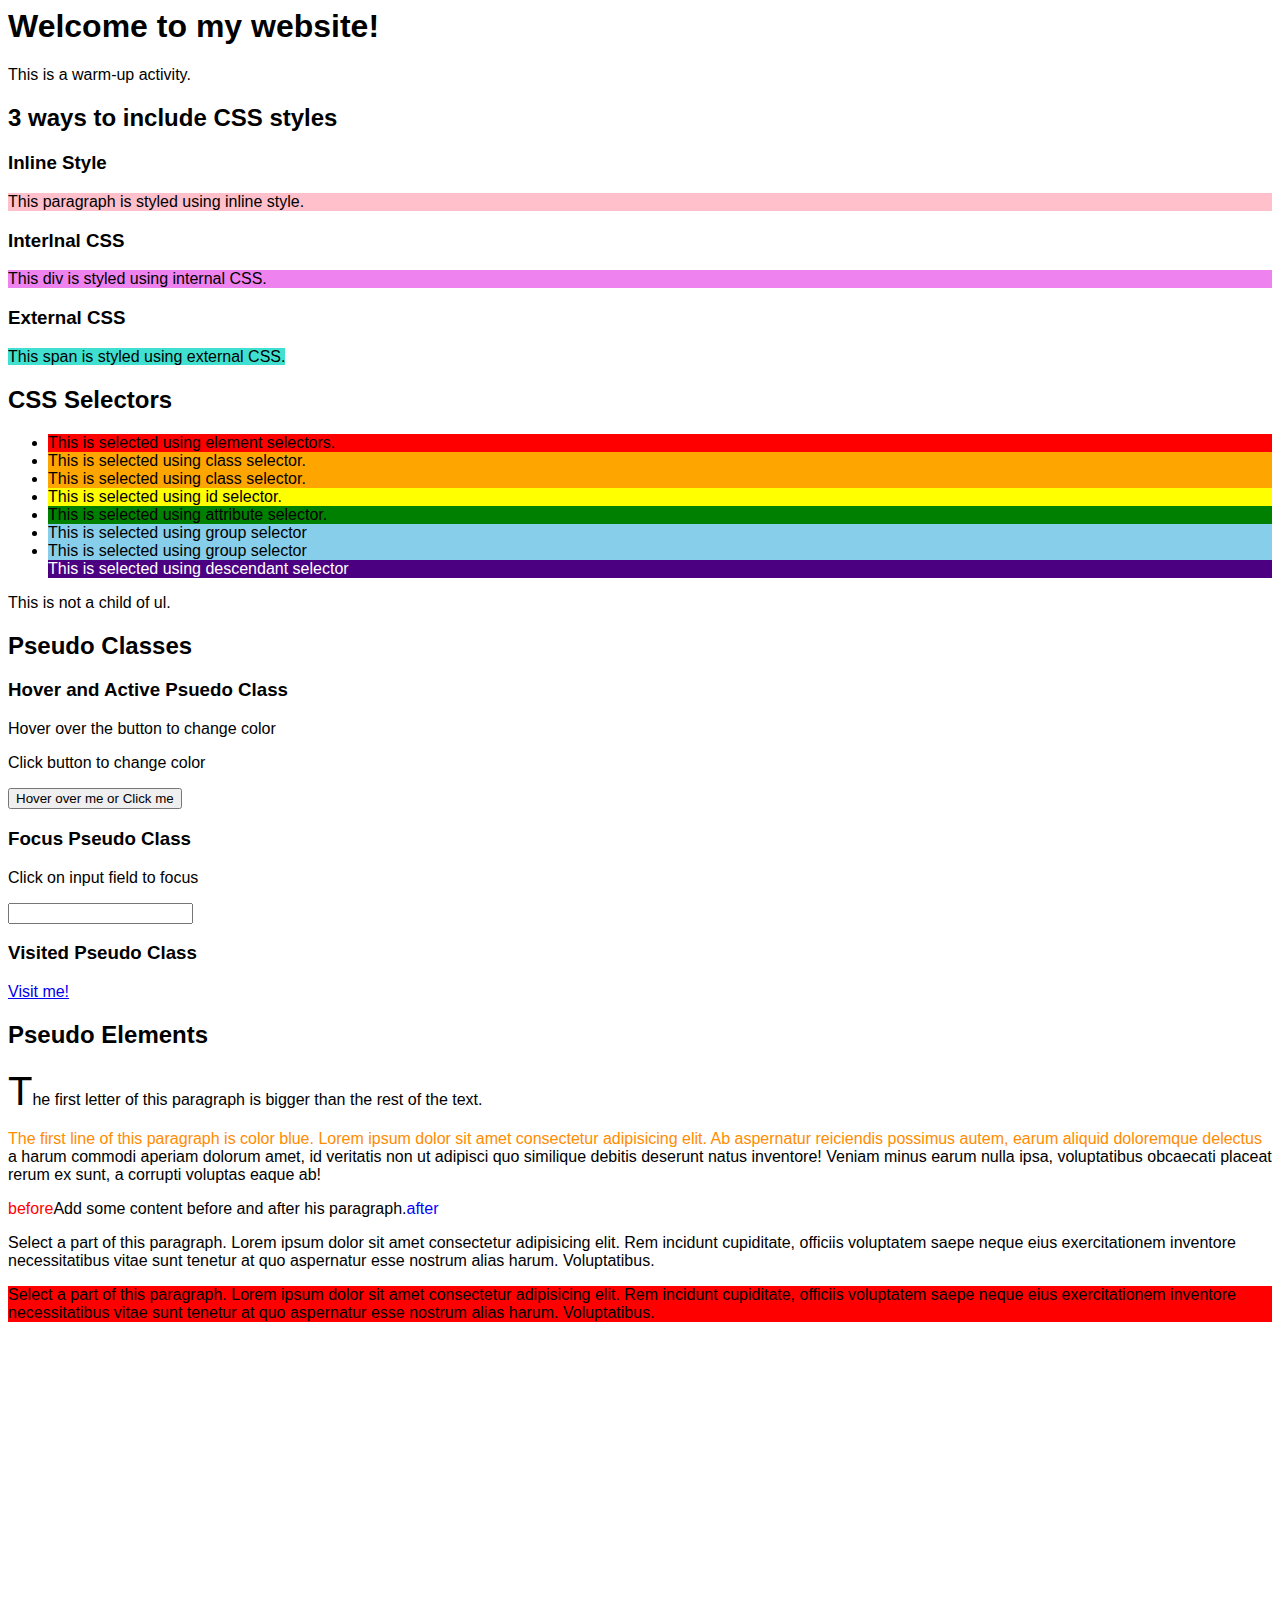
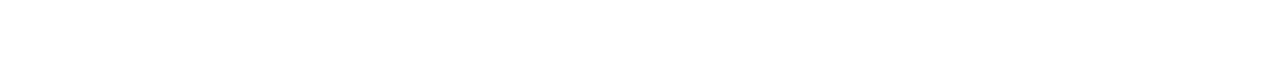
==== index.html @ da07572d "Add files via upload" ====
<html lang="en">
<head>
    <meta charset="UTF-8">
    <meta name="viewport" content="width=device-width, initial-scale=1.0">
    <title>CSS Basics</title>
    <link rel="stylesheet" href="style.css">
    <style>
        div {
            background-color: violet;
        }

    </style>
</head>
<body>
    <h1>Welcome to my website!</h1>
    <p>This is a warm-up activity.</p>

    <h2>3 ways to include CSS styles</h2>
    <h3>Inline Style</h3>
    <p style="background-color: pink">This paragraph is styled using inline style.</p>

    <h3>Interlnal CSS</h3>
    <div>This div is styled using internal CSS.</div>

    <h3>External CSS</h3>
    <span>This span is styled using external CSS.</span>

    <h2>CSS Selectors</h2>
    <ul>
        <li>This is selected using element selectors.</li>
        <li class="listClass">This is selected using class selector.</li>
        <li class="listClass">This is selected using class selector.</li>
        <li id="listId">This is selected using id selector.</li>
        <li value="list">This is selected using attribute selector.</li>
        <li class="listClass1">This is selected using group selector</li>
        <li class="listClass2">This is selected using group selector</li>
        <li class="descendant">This is selected using descendant selector</li>
    </ul>

    <p class="descendant"> This is not a child of ul.</p>

    <h2>Pseudo Classes</h2>
    <h3>Hover and Active Psuedo Class</h3>
    <p>Hover over the button to change color</p>
    <p>Click button to change color</p>
    <button class="hoverBtn activeBtn">Hover over me or Click me</button>

    <h3>Focus Pseudo Class</h3>
    <p>Click on input field to focus</p>
    <input type="text" class="focusInput">

    <h3>Visited Pseudo Class</h3>
    <a href="https://theuselessweb.com/" class="visitedLink">Visit me!</a>

    <h2>Pseudo Elements</h2>
    <p class="bigLetter"> The first letter of this paragraph is bigger than the rest of the text.</p>
    <p class="line1">The first line of this paragraph is color blue. Lorem ipsum dolor sit amet consectetur adipisicing elit. Ab aspernatur reiciendis possimus autem, earum aliquid doloremque delectus a harum commodi aperiam dolorum amet, id veritatis non ut adipisci quo similique debitis deserunt natus inventore! Veniam minus earum nulla ipsa, voluptatibus obcaecati placeat rerum ex sunt, a corrupti voluptas eaque ab!</p>

    <p class="beforeAndAfter">Add some content before and after his paragraph.</p>

    <p class="selectParts">Select a part of this paragraph. Lorem ipsum dolor sit amet consectetur adipisicing elit. Rem incidunt cupiditate, officiis voluptatem saepe neque eius exercitationem inventore necessitatibus vitae sunt tenetur at quo aspernatur esse nostrum alias harum. Voluptatibus.</p>

    <p class="cascade">Select a part of this paragraph. Lorem ipsum dolor sit amet consectetur adipisicing elit. Rem incidunt cupiditate, officiis voluptatem saepe neque eius exercitationem inventore necessitatibus vitae sunt tenetur at quo aspernatur esse nostrum alias harum. Voluptatibus.</p>



    <br><br><br><br><br><br>
    <br><br><br><br><br><br>
    <br><br><br><br><br><br>

</body>
</html>
---- style.css ----
* {
    font-family: Verdana, Geneva, Tahoma, sans-serif;
}

span {
    background-color: turquoise;
}

li {
    background-color: red;
}

.listClass {
    background-color: orange;
}

#listId {
    background-color: yellow;
}

li[value="list"] {
    background-color: green;
}

.listClass1, .listClass2 {
    background-color: skyblue;
}

ul .descendant {
background-color: indigo;
color: white;
}

/*Pseudo Classes */
.hoverBtn:hover {
    background-color: black;
    color: white;
    cursor: pointer;
}

.activeBtn:active {
    background-color: darkgray;
    color: black;
}

.focusInput:focus {
    background-color: chartreuse;
    border-width: 5px;
}

.visitedLink:visited {
    color: deeppink;
}

/* Pseudo-Elements*/
.bigLetter::first-letter {
    font-size: 40px;
}

.line1::first-line {
    color:darkorange;
}

.beforeAndAfter::before {
    content: "before";
    color: red;
}

.beforeAndAfter::after {
    content: "after";
    color: blue;
}

.selectParts::selection {
    background-color: darkmagenta;
    color: white;
}

/* Earlier Rule  */
.cascade {
    background-color: red !important;
}

/* Later Rule  */
.cascade {
    background-color: blue;
}
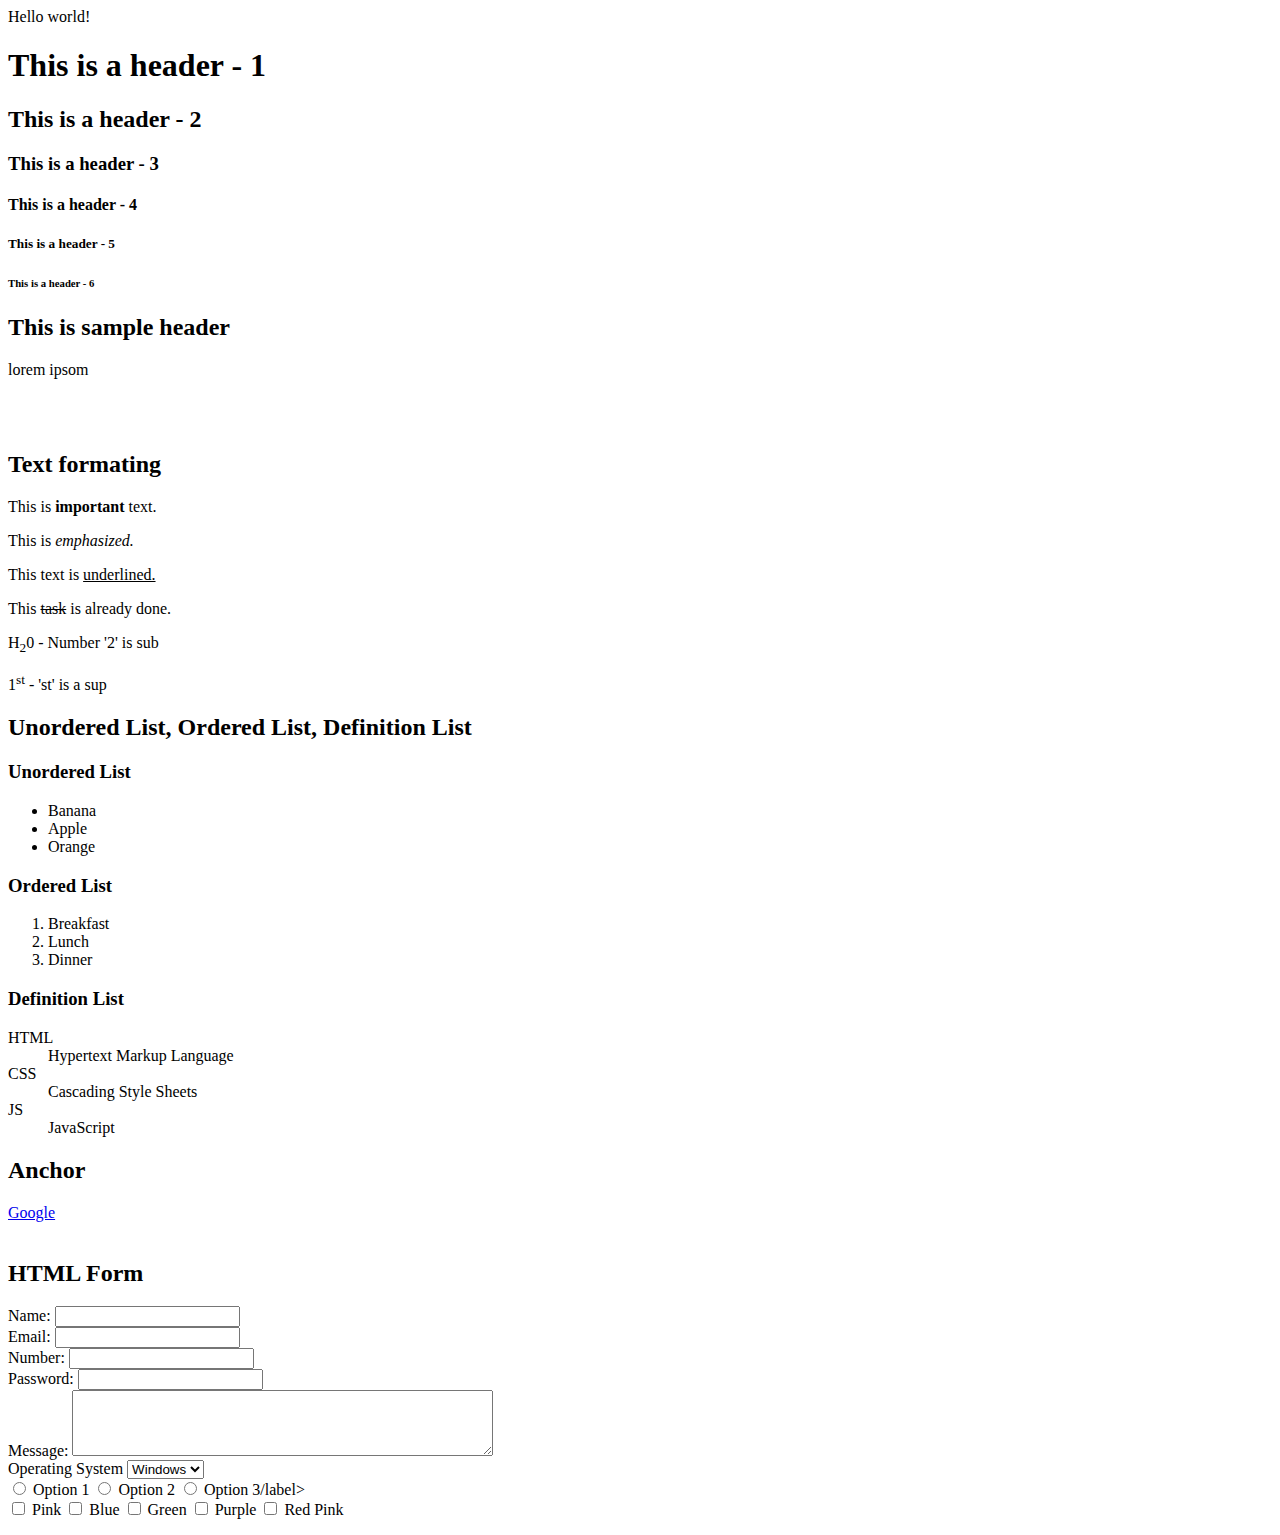
==== commit 6bd30969: "Add files via upload" ====
--- a/index.html
+++ b/index.html
@@ -1,72 +1,114 @@
 <html lang="en">
-<head>
-    <meta charset="UTF-8">
-    <meta name="viewport" content="width=device-width, initial-scale=1.0">
-    <title>CSS Basics</title>
-    <link rel="stylesheet" href="style.css">
-    <style>
-        div {
-            background-color: violet;
-        }
+    <head>
+        <meta charset="UTF-8">
+        <meta name="viewport" content="width=device-width, initial-scale=1.0">
+        <title>This is my 2nd website</title>
+    </head>
+    <body>
+        Hello world!
+        <h1>This is a header - 1</h1>
+        <h2>This is a header - 2</h2>
+        <h3>This is a header - 3</h3>
+        <h4>This is a header - 4</h4>
+        <h5>This is a header - 5</h5>
+        <h6>This is a header - 6</h6>
 
-    </style>
-</head>
-<body>
-    <h1>Welcome to my website!</h1>
-    <p>This is a warm-up activity.</p>
+        <h2>This is sample header</h2>
+        <p>lorem ipsom </p>
+        <br>
+        <br>
 
-    <h2>3 ways to include CSS styles</h2>
-    <h3>Inline Style</h3>
-    <p style="background-color: pink">This paragraph is styled using inline style.</p>
+        <h2>Text formating</h2>
+        <p>This is <strong>important</strong> text.</p>
+        <p>This is <em>emphasized.</em></p>
+        <p>This text is <u>underlined.</u></p>
+        <p>This <s>task</s> is already done.</p>
+        <p>H<sub>2</sub>0 - Number '2' is sub</p>
+        <p>1<sup>st</sup>  -  'st' is a sup</p>
 
-    <h3>Interlnal CSS</h3>
-    <div>This div is styled using internal CSS.</div>
+        <h2>Unordered List, Ordered List, Definition List</h2>
+        <h3>Unordered List</h3>
+        <ul>
+            <li>Banana</li>
+            <li>Apple</li>
+            <li>Orange</li>
+        </ul>
 
-    <h3>External CSS</h3>
-    <span>This span is styled using external CSS.</span>
+        <h3>Ordered List</h3>
+        <ol>
+            <li>Breakfast</li>
+            <li>Lunch</li>
+            <li>Dinner</li>
+        </ol>
 
-    <h2>CSS Selectors</h2>
-    <ul>
-        <li>This is selected using element selectors.</li>
-        <li class="listClass">This is selected using class selector.</li>
-        <li class="listClass">This is selected using class selector.</li>
-        <li id="listId">This is selected using id selector.</li>
-        <li value="list">This is selected using attribute selector.</li>
-        <li class="listClass1">This is selected using group selector</li>
-        <li class="listClass2">This is selected using group selector</li>
-        <li class="descendant">This is selected using descendant selector</li>
-    </ul>
+        <h3>Definition List</h3>
+        <dl>
+            <dt>HTML</dt>
+            <dd>Hypertext Markup Language</dd>
+            <dt>CSS</dt>
+            <dd>Cascading Style Sheets</dd>
+            <dt>JS</dt>
+            <dd>JavaScript</dd>
+        </dl>
 
-    <p class="descendant"> This is not a child of ul.</p>
+        <h2>Anchor</h2>
+        <a href="www.google.com">Google</a>
 
-    <h2>Pseudo Classes</h2>
-    <h3>Hover and Active Psuedo Class</h3>
-    <p>Hover over the button to change color</p>
-    <p>Click button to change color</p>
-    <button class="hoverBtn activeBtn">Hover over me or Click me</button>
+        <br>
+        <br>
 
-    <h3>Focus Pseudo Class</h3>
-    <p>Click on input field to focus</p>
-    <input type="text" class="focusInput">
+        <h2>HTML Form</h2>
+        <form>
+            <label for="name">Name:</Label>
+            <input type="text" name="name" required> 
+            <br>
 
-    <h3>Visited Pseudo Class</h3>
-    <a href="https://theuselessweb.com/" class="visitedLink">Visit me!</a>
+            <label for="email">Email:</label>
+            <input type="email" name="email" required>
+            <br>
 
-    <h2>Pseudo Elements</h2>
-    <p class="bigLetter"> The first letter of this paragraph is bigger than the rest of the text.</p>
-    <p class="line1">The first line of this paragraph is color blue. Lorem ipsum dolor sit amet consectetur adipisicing elit. Ab aspernatur reiciendis possimus autem, earum aliquid doloremque delectus a harum commodi aperiam dolorum amet, id veritatis non ut adipisci quo similique debitis deserunt natus inventore! Veniam minus earum nulla ipsa, voluptatibus obcaecati placeat rerum ex sunt, a corrupti voluptas eaque ab!</p>
+            <label for="phone">Number:</label>
+            <input type="number" name="phone">
+            <br>
 
-    <p class="beforeAndAfter">Add some content before and after his paragraph.</p>
+            <label for="password">Password:</label>
+            <input type="password" namne="password">
+            <br>
 
-    <p class="selectParts">Select a part of this paragraph. Lorem ipsum dolor sit amet consectetur adipisicing elit. Rem incidunt cupiditate, officiis voluptatem saepe neque eius exercitationem inventore necessitatibus vitae sunt tenetur at quo aspernatur esse nostrum alias harum. Voluptatibus.</p>
+            <label for="message">Message:</label>
+            <textarea name="message" rows="4" cols="50"></textarea>
+            <br>
 
-    <p class="cascade">Select a part of this paragraph. Lorem ipsum dolor sit amet consectetur adipisicing elit. Rem incidunt cupiditate, officiis voluptatem saepe neque eius exercitationem inventore necessitatibus vitae sunt tenetur at quo aspernatur esse nostrum alias harum. Voluptatibus.</p>
+            <label for="OS">Operating System</label>
+            <select name="OS">
+                <option value="windows">Windows</option>
+                <option value="mac">Mac</option>
+                <option value="linux">Linux</option>
+            </select>
+            <br>
 
+            <input type="radio" name="options" value="option1">
+            <label for="option1">Option 1</label>
+            <input type="radio" name="options" value="option2">
+            <label for="option2">Option 2</label>
 
+            <input type="radio" name="differentOption" value="option3">
+            <label for="option3">Option 3/label>
 
-    <br><br><br><br><br><br>
-    <br><br><br><br><br><br>
-    <br><br><br><br><br><br>
+            <br>
+            
+            <input type="checkbox" name="pink" value="pink">
+            <label for="pink">Pink</label>
+            <input type="checkbox" name="blue" value="blue">
+            <label for="blue">Blue</label>
+            <input type="checkbox" name="green" value="green">
+            <label for="green">Green</label>
+            <input type="checkbox" name="purple" value="purple">
+            <label for="purple">Purple</label>
+            <input type="checkbox" name="red pink" value="red pink">
+            <label for="red pink">Red Pink</label>
 
-</body>
+        </form>
+
+    </body>
 </html>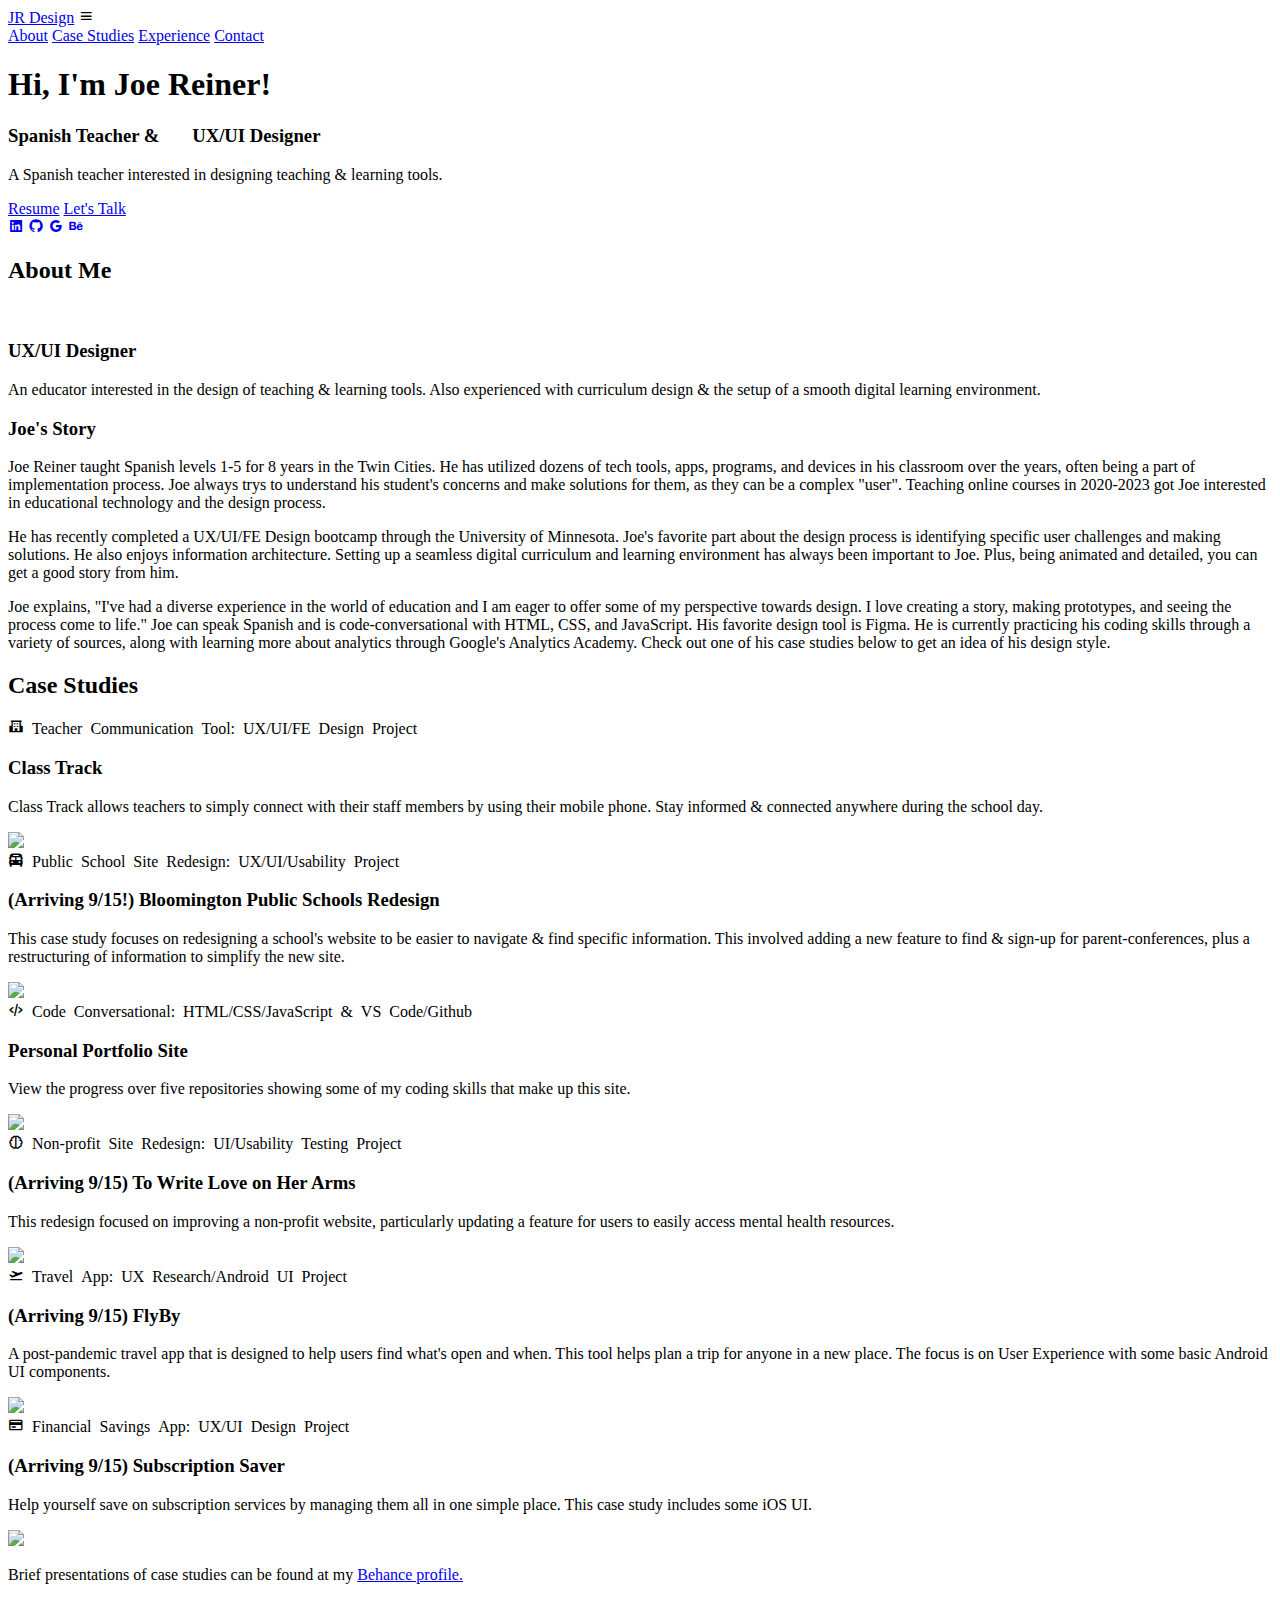
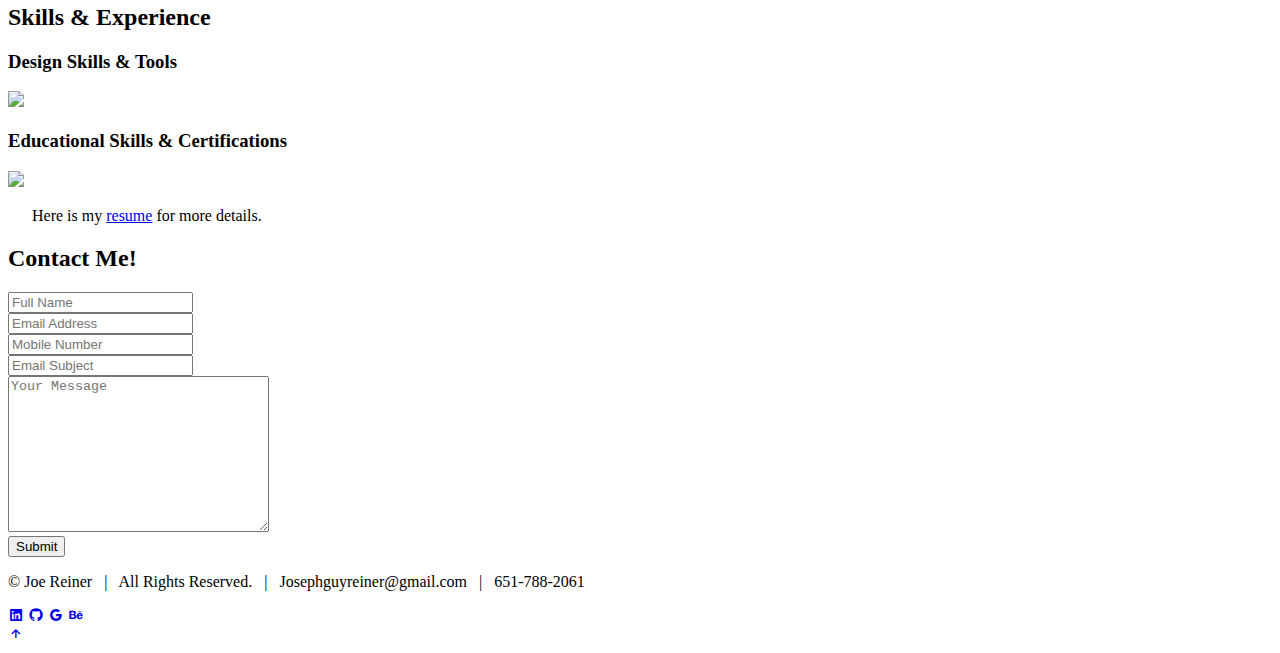
==== commit 1fc7f8bc: "Add files via upload" ====
--- a/index.html
+++ b/index.html
@@ -1,114 +1,501 @@
+<!DOCTYPE html>
 <html lang="en">
-    <head>
-        <meta charset="UTF-8">
-        <meta name="viewport" content="width=device-width, initial-scale=1.0">
-        <title>This is my 2nd website</title>
-    </head>
-    <body>
-        Hello world!
-        <h1>This is a header - 1</h1>
-        <h2>This is a header - 2</h2>
-        <h3>This is a header - 3</h3>
-        <h4>This is a header - 4</h4>
-        <h5>This is a header - 5</h5>
-        <h6>This is a header - 6</h6>
-
-        <h2>This is sample header</h2>
-        <p>lorem ipsom </p>
-        <br>
-        <br>
-
-        <h2>Text formating</h2>
-        <p>This is <strong>important</strong> text.</p>
-        <p>This is <em>emphasized.</em></p>
-        <p>This text is <u>underlined.</u></p>
-        <p>This <s>task</s> is already done.</p>
-        <p>H<sub>2</sub>0 - Number '2' is sub</p>
-        <p>1<sup>st</sup>  -  'st' is a sup</p>
-
-        <h2>Unordered List, Ordered List, Definition List</h2>
-        <h3>Unordered List</h3>
-        <ul>
-            <li>Banana</li>
-            <li>Apple</li>
-            <li>Orange</li>
-        </ul>
-
-        <h3>Ordered List</h3>
-        <ol>
-            <li>Breakfast</li>
-            <li>Lunch</li>
-            <li>Dinner</li>
-        </ol>
-
-        <h3>Definition List</h3>
-        <dl>
-            <dt>HTML</dt>
-            <dd>Hypertext Markup Language</dd>
-            <dt>CSS</dt>
-            <dd>Cascading Style Sheets</dd>
-            <dt>JS</dt>
-            <dd>JavaScript</dd>
-        </dl>
-
-        <h2>Anchor</h2>
-        <a href="www.google.com">Google</a>
-
-        <br>
-        <br>
-
-        <h2>HTML Form</h2>
-        <form>
-            <label for="name">Name:</Label>
-            <input type="text" name="name" required> 
-            <br>
-
-            <label for="email">Email:</label>
-            <input type="email" name="email" required>
-            <br>
-
-            <label for="phone">Number:</label>
-            <input type="number" name="phone">
-            <br>
-
-            <label for="password">Password:</label>
-            <input type="password" namne="password">
-            <br>
-
-            <label for="message">Message:</label>
-            <textarea name="message" rows="4" cols="50"></textarea>
-            <br>
-
-            <label for="OS">Operating System</label>
-            <select name="OS">
-                <option value="windows">Windows</option>
-                <option value="mac">Mac</option>
-                <option value="linux">Linux</option>
-            </select>
-            <br>
-
-            <input type="radio" name="options" value="option1">
-            <label for="option1">Option 1</label>
-            <input type="radio" name="options" value="option2">
-            <label for="option2">Option 2</label>
-
-            <input type="radio" name="differentOption" value="option3">
-            <label for="option3">Option 3/label>
-
-            <br>
-            
-            <input type="checkbox" name="pink" value="pink">
-            <label for="pink">Pink</label>
-            <input type="checkbox" name="blue" value="blue">
-            <label for="blue">Blue</label>
-            <input type="checkbox" name="green" value="green">
-            <label for="green">Green</label>
-            <input type="checkbox" name="purple" value="purple">
-            <label for="purple">Purple</label>
-            <input type="checkbox" name="red pink" value="red pink">
-            <label for="red pink">Red Pink</label>
-
+
+<head>
+    <meta charset="UTF-8">
+    <meta http-equiv="X-UA-Compatible" content="IE=edge">
+    <meta name="viewport" content="width=device-wdith, intial-scale=1.0">
+    <title>JR Design</title>
+
+    <link rel="stylesheet" href="/css/style.css">
+
+    <!-- box icons -->
+    <link href='https://unpkg.com/boxicons@2.1.4/css/boxicons.min.css' rel='stylesheet'>
+</head>
+
+<!-- Google tag (gtag.js) -->
+<script async src="https://www.googletagmanager.com/gtag/js?id=G-YFX2G9GYQN"></script>
+<script>
+  window.dataLayer = window.dataLayer || [];
+  function gtag(){dataLayer.push(arguments);}
+  gtag('js', new Date());
+
+  gtag('config', 'G-YFX2G9GYQN');
+</script>
+
+<body>
+
+    <!--header design-->
+    <header class="header">
+        <a href="#" class="logo">JR Design<!--<span class="animate" style="--i:1;"></span>--></a>
+
+        <div class="bx bx-menu" id="menu-icon"><!--<span class="animate" style="--i:2;"></span>--></div>
+
+        <nav class="navbar">
+            <a href="#home" class="active"></a>
+            <a href="#about">About</a>
+            <a href="#education">Case Studies</a>
+            <a href="#skills">Experience</a>
+            <a href="#contact">Contact</a>
+            <!--<a href="#Stories">Stories</a>-->
+
+            <span class="active-nav"></span>
+            <!--<span class="animate" style="--i:2;"></span>-->
+        </nav>
+    </header>
+
+    <!-- home section design -->
+    <section class="home show-animate" id="home">
+        <div class="home-content">
+            <h1>Hi, I'm <span>Joe Reiner!</span><!--<span class="animate" style="--i:2;"></span>--></h1>
+            <div class="text-animate">
+                <h3>Spanish Teacher   
+                    & &nbsp &nbsp &nbsp UX/UI Designer</h3>
+                <!--<span class="animate" style="--i:3;"></span>-->
+            </div>
+            <p>A Spanish teacher interested in designing teaching & learning tools.
+                <!--<span class="animate" style="--i:4;"></span>-->
+            </p>
+
+            <div class="btn-box">
+                <a href="https://drive.google.com/file/d/1cD7FsLhhvRjBgVnOZJfwOE99eq_9e-BO/view?usp=sharing" target="_blank" class="btn">Resume</a>
+                <a href= "mailto: josephguyreiner@gmail.com" class="btn">Let's Talk</a>
+                <!--<span class="animate" style="--i:5;"></span>-->
+            </div>
+        </div>
+
+
+        <div class="home-sci">
+            <a href="https://www.linkedin.com/in/joe-reiner-519b44250/" target="_blank"><i class='bx bxl-linkedin-square'></i></a>
+            <a href="https://github.com/JoeReiner?tab=repositories" target="_blank"><i class='bx bxl-github'></i></a>
+            <a href="https://drive.google.com/drive/folders/16LRSgcOi1d54Jt805k8ghGTVLjqofn4J?usp=sharing" target="_blank"><i class='bx bxl-google'></i></a>
+            <a href="https://www.behance.net/josephreiner" target="_blank"><i class='bx bxl-behance'></i></a>
+            <!--<span class="animate" style="--i:6;"></span>-->
+        </div>
+
+        <!--<div class="home-imgHover"></div>-->
+        <!--<span class="animate home-img" style="--i:7;"></span>-->
+    </section>    
+
+    <!--about section design-->
+    <section class="about" id="about">
+        <h2 class="heading">About <span>Me</span><!--<span class="animate scroll" style="--i:1;"></span>--></h2>
+        <div class="about-img">
+            <img src="Images/JoeReiner.png" alt="">
+            <span class="circle-spin"></span>
+            <!--<span class="animate scroll" style="--i:2;"></span>-->
+        </div>
+
+        <div class="about-content">
+            <h3>UX/UI Designer<!--<span class="animate scroll" style="--i:3;"></span>--></h3>
+            <p>An educator interested in the design of teaching & learning tools. Also experienced with curriculum design & the setup of a smooth digital learning environment.
+
+                <h3>Joe's Story</h3>
+                <p>Joe Reiner taught Spanish levels 1-5 for 8 years in the Twin Cities. He has utilized dozens of tech tools, apps, programs, and devices in his classroom over the years, often being a part of implementation process. Joe always trys to understand his student's concerns and make solutions for them, as they can be a complex "user". Teaching online courses in 2020-2023 got Joe interested in educational technology and the design process.</p>
+
+                <p>He has recently completed a UX/UI/FE Design bootcamp through the University of Minnesota. Joe's favorite part about the design process is identifying specific user challenges and making solutions. He also enjoys information architecture. Setting up a seamless digital curriculum and learning environment has always been important to Joe. Plus, being animated and detailed, you can get a good story from him.</p>
+
+                <p>Joe explains, "I've had a diverse experience in the world of education and I am eager to offer some of my perspective towards design. I love creating a story, making prototypes, and seeing the process come to life." Joe can speak Spanish and is code-conversational with HTML, CSS, and JavaScript. His favorite design tool is Figma. He is currently practicing his coding skills through a variety of sources, along with learning more about analytics through Google's Analytics Academy. Check out one of his case studies below to get an idea of his design style.</p>
+                <!--<span class="animate scroll" style="--i:4;"></span>-->
+            </p>
+        
+            <!--<div class="btn-box btns">
+                <a href="#" class="btn">Read More</a>-->
+                <!--<span class="animate scroll" style="--i:5;"></span>-->
+            </div>
+        </div>
+    </section>
+
+    <!--education section -->
+    <section class="education" id="education">
+        <h2 class="heading">Case <span>Studies</span><!--<span class="animate scroll" style="--i:1;"></span>--></h2>
+        <div class="education-row">
+            <div class="education-column">
+                <!--<h3 class="title">Case Studies<span class="animate scroll" style="--i:2;">--></span></h3>
+
+                <div class="education-box">
+                    <div class="education-content">
+                        <div class="content">
+                            <div class="year"><i class='bx bxs-school'> Teacher Communication Tool: UX/UI/FE Design Project</i></div>
+                            <h3>Class Track</h3>
+                            <p>Class Track allows teachers to simply connect with their staff members by using their mobile phone. Stay informed & connected anywhere during the school day.</p>
+                            <img src="Images/CLASSTRACK.png">
+                            <style>
+                                img {
+                                    width: 90%;
+                                }
+
+                                @media all and (max-width: 480px) {
+                                    img {
+                                        width: 100%;
+                                    }
+                                }
+                            </style> 
+                            <a href="CT.html"  target="_blank">
+                                <span class="link"></span>
+                            </a>
+                        </div>
+                    </div>    
+
+                    <div class="education-content">
+                        <div class="content">
+                            <div class="year"><i class='bx bxs-bus-school'> Public School Site Redesign: UX/UI/Usability Project</i></div>
+                            <h3>(Arriving 9/15!) Bloomington Public Schools Redesign</h3>
+                            <p>This case study focuses on redesigning a school's website to be easier to navigate & find specific information. This involved adding a new feature to find & sign-up for parent-conferences, plus a restructuring of information to simplify the new site.</p>
+                            <img src="Images/school.png">
+                            <style>
+                                img {
+                                    width: 90%;
+                                }
+
+                                @media all and (max-width: 480px) {
+                                    img {
+                                        width: 100%;
+                                    }
+                                }
+                            </style> 
+                             <a href="BPS.html"  target="_blank">
+                                <span class="link"></span>
+                            </a>
+                        </div>
+                    </div>    
+
+                    <div class="education-content">
+                        <div class="content">
+                            <div class="year"><i class='bx bx-code-alt'> Code Conversational: HTML/CSS/JavaScript & VS Code/Github</i></div>
+                            <h3>Personal Portfolio Site</h3>
+                            <p>View the progress over five repositories showing some of my coding skills that make up this site.</p>
+                            <img src="Images/3.png">
+                            <style>
+                                img {
+                                    width: 90%;
+                                }
+
+                                @media all and (max-width: 480px) {
+                                    img {
+                                        width: 100%;
+                                    }
+                                }
+                            </style> 
+                             <a href="Portfolio.html"  target="_blank">
+                                <span class="link"></span>
+                            </a>
+                        </div>
+                    </div>    
+
+                    <!--<span class="animate scroll" style="--i:3;"></span>-->
+                </div>
+            </div>
+
+            <div class="education-column">
+                <!--<h3 class="title">Experience<span class="animate scroll" style="--i:5;"></span>--></h3>
+
+                <div class="education-box">
+                    <div class="education-content">
+                        <div class="content">
+                            <div class="year"><i class='bx bx-brain'> Non-profit Site Redesign: UI/Usability Testing Project</i></div>
+                            <h3>(Arriving 9/15) To Write Love on Her Arms</h3>
+                            <p>This redesign focused on improving a non-profit website, particularly updating a feature for users to easily access mental health resources.</p>
+                            <img src="Images/twlo.png">
+                            <style>
+                                img {
+                                    width: 90%;
+                                }
+
+                                @media all and (max-width: 480px) {
+                                    img {
+                                        width: 100%;
+                                    }
+                                }
+                            </style> 
+                             <a href="TWLOHA.html"  target="_blank">
+                                <span class="link"></span>
+                            </a>
+                        </div>
+                    </div>    
+
+                    <div class="education-content">
+                        <div class="content">
+                            <div class="year"><i class='bx bxs-plane-take-off'> Travel App: UX Research/Android UI Project</i></div>
+                            <h3>(Arriving 9/15) FlyBy</h3>
+                            <p>A post-pandemic travel app that is designed to help users find what's open and when. This tool helps plan a trip for anyone in a new place. The focus is on User Experience with some basic Android UI components.</p>
+                            <img src="Images/FLYBY.png">
+                            <style>
+                                img {
+                                    width: 90%;
+                                }
+
+                                @media all and (max-width: 480px) {
+                                    img {
+                                        width: 100%;
+                                    }
+                                }
+                            </style>
+                             <a href="FlyBy.html"  target="_blank">
+                                <span class="link"></span>
+                            </a> 
+                        </div>
+                    </div>    
+
+                    <div class="education-content">
+                        <div class="content">
+                            <div class="year"><i class='bx bx-credit-card'> Financial Savings App: UX/UI Design Project</i></div>
+                            <h3>(Arriving 9/15) Subscription Saver</h3>
+                            <p>Help yourself save on subscription services by managing them all in one simple place. This case study includes some iOS UI.</p>
+                            <img src="Images/SS1.png">
+                            <style>
+                                img {
+                                    width: 90%;
+                                }
+
+                                @media all and (max-width: 480px) {
+                                    img {
+                                        width: 100%;
+                                    }
+                                }
+                            </style> 
+                             <a href="SubscriptionSaver.html"  target="_blank">
+                                <span class="link"></span>
+                            </a>
+                        </div>
+                    </div>    
+
+                    <!--<span class="animate scroll" style="--i:6;"></span>-->
+                </div>
+            </div>
+        </div>
+        <div class="behance">
+            <p>Brief presentations of case studies can be found at my <a href="https://www.behance.net/josephreiner" target="_blank">Behance profile.</a></p>
+        </div>
+    </section>
+
+    <!--skills section design-->
+    <section class="skills" id="skills">
+        <h2 class="heading">Skills<span> & Experience</span><!--<span class="animate scroll" style="--i:1;"></span>--></h2>
+
+        <div class="skills-row">
+            <div class="skills-column">
+                <h3 class="title"> Design Skills & Tools<!--<span class="animate scroll" style="--i:2;"></span>--></h3>
+                <img src="Images/designskills.png">
+                <style>
+                    img {
+                        width: 90%;
+                    }
+
+                    @media all and (max-width: 480px) {
+                        img {
+                            width: 100%;
+                        }
+                    }
+                </style> 
+                <!--<div class="skills-box">
+                    <div class="skills-content">
+                        <div class="progress">
+                            <h3>HTML <span>90%</span></h3>
+                            <div class="bar"><span></span></div>
+                        </div>
+
+                        <div class="progress">
+                            <h3>CSS <span>80%</span></h3>
+                            <div class="bar"><span></span></div>
+                        </div>
+
+                        <div class="progress">
+                            <h3>JavaScript <span>65%</span></h3>
+                            <div class="bar"><span></span></div>
+                        </div>
+
+                        <div class="progress">
+                            <h3>Prototytping <span>70%</span></h3>
+                            <div class="bar"><span></span></div>
+                        </div>
+                    </div>-->
+
+                    <!--<span class="animate scroll" style="--i:3;"></span>
+                </div>-->
+            </div>
+
+            <div class="skills-column">
+                <h3 class="title">Educational Skills & Certifications<!--<span class="animate scroll" style="--i:5;"></span>--></h3>
+                <img src="Images/Teacherskills.png">
+                <style>
+                    img {
+                        width: 90%;
+                    }
+
+                    @media all and (max-width: 480px) {
+                        img {
+                            width: 100%;
+                        }
+                    }
+                </style> 
+                <!--<div class="skills-box">
+                    <div class="skills-content">
+                        <div class="progress">
+                            <h3>HTML <span>95%</span></h3>
+                            <div class="bar"><span></span></div>
+                        </div>
+
+                        <div class="progress">
+                            <h3>CSS <span>67%</span></h3>
+                            <div class="bar"><span></span></div>
+                        </div>
+
+                        <div class="progress">
+                            <h3>JavaScript <span>85%</span></h3>
+                            <div class="bar"><span></span></div>
+                        </div>
+
+                        <div class="progress">
+                            <h3>Prototytping <span>60%</span></h3>
+                            <div class="bar"><span></span></div>
+                        </div>
+                    </div>-->
+
+                    <!--<span class="animate scroll" style="--i:6;"></span>-->
+                    <div class="behance">
+                        <p> &nbsp &nbsp &nbsp Here is my <a href="https://drive.google.com/file/d/1cD7FsLhhvRjBgVnOZJfwOE99eq_9e-BO/view?usp=sharing" target="_blank">resume</a> for more details. </p>
+                    </div>
+                </div>
+            </div>
+        </div>
+
+
+        <!--<div class="skills-row">
+            <div class="skills-column">
+                <h3 class="title">Education Tools<span class="animate scroll" style="--i:2;"></span></h3>
+
+                <div class="skills-box">
+                    <div class="skills-content">
+                        <div class="progress">
+                            <h3>HTML <span>90%</span></h3>
+                            <div class="bar"><span></span></div>
+                        </div>
+
+                        <div class="progress">
+                            <h3>CSS <span>80%</span></h3>
+                            <div class="bar"><span></span></div>
+                        </div>
+
+                        <div class="progress">
+                            <h3>JavaScript <span>65%</span></h3>
+                            <div class="bar"><span></span></div>
+                        </div>
+
+                        <div class="progress">
+                            <h3>Prototytping <span>70%</span></h3>
+                            <div class="bar"><span></span></div>
+                        </div>
+                    </div>
+
+                    <span class="animate scroll" style="--i:3;"></span>
+                </div>
+            </div>
+
+            <div class="skills-column">
+                <h3 class="title">Professional Development<span class="animate scroll" style="--i:5;"></span></h3>
+
+                <div class="skills-box">
+                    <div class="skills-content">
+                        <div class="progress">
+                            <h3>HTML <span>95%</span></h3>
+                            <div class="bar"><span></span></div>
+                        </div>
+
+                        <div class="progress">
+                            <h3>CSS <span>67%</span></h3>
+                            <div class="bar"><span></span></div>
+                        </div>
+
+                        <div class="progress">
+                            <h3>JavaScript <span>85%</span></h3>
+                            <div class="bar"><span></span></div>
+                        </div>
+
+                        <div class="progress">
+                            <h3>Prototytping <span>60%</span></h3>
+                            <div class="bar"><span></span></div>
+                        </div>
+                    </div>
+
+                    <span class="animate scroll" style="--i:6;"></span>
+                </div>
+            </div>
+        </div>-->
+    </section>
+
+    <!--contact section design-->
+    <section class="contact" id="contact">
+        <h2 class="heading">Contact <span>Me!</span><!--<span class="animate scroll" style="--i:1;"></span>--></h2>
+
+        <form action="https://formspree.io/f/mqkvqbrr" method="post"> 
+            <div class="input-box">
+                <div class="input-field">
+                    <input name="text" placeholder="Full Name" required>
+                    <span class="focus"></span>
+                </div>
+                <div class="input-field">
+                    <input name="text" placeholder="Email Address" required>
+                    <span class="focus"></span>
+                </div>
+
+                <!--<span class="animate scroll" style="--i:3;"></span>-->
+            </div>
+
+            <div class="input-box">
+                <div class="input-field">
+                    <input name="number" placeholder="Mobile Number" required>
+                    <span class="focus"></span>
+                </div>
+                <div class="input-field">
+                    <input name="text" placeholder="Email Subject" required>
+                    <span class="focus"></span>
+                </div>
+
+                <!--<span class="animate scroll" style="--i:5;"></span>-->
+            </div>
+
+            <div class="textarea-field">
+                <textarea name="" id="" cols="30" rows="10" placeholder="Your Message" required></textarea>
+                <span class="focus"></span>
+
+                <!--<span class="animate scroll" style="--i:7;"></span>-->
+            </div>
+        
+            <div class="btn-box btns">
+                <button type="submit" class="btn">Submit</button>
+
+                <!--<span class="animate scroll" style="--i:9;"></span>-->
+            </div>
         </form>
-
-    </body>
+    </section>
+
+    <!--footer design-->
+    <footer class="footer">
+        <div class="footer-text">
+            <p>&copy; Joe Reiner &nbsp | &nbsp All Rights Reserved. &nbsp | &nbsp Josephguyreiner@gmail.com &nbsp | &nbsp 651-788-2061</p>
+
+            <!--<span class="animate scroll" style="--i:1;"></span>-->
+        </div>
+
+        <div class="footer-sci">
+            <a href="https://www.linkedin.com/in/joe-reiner-519b44250/" target="_blank"><i class='bx bxl-linkedin-square'></i></a>
+            <a href="https://github.com/JoeReiner?tab=repositories" target="_blank"><i class='bx bxl-github'></i></a>
+            <a href="https://drive.google.com/drive/folders/16LRSgcOi1d54Jt805k8ghGTVLjqofn4J?usp=sharing" target="_blank"><i class='bx bxl-google'></i></a>
+            <a href="https://www.behance.net/josephreiner" target="_blank"><i class='bx bxl-behance'></i></a>
+            <!--<span class="animate" style="--i:6;"></span>-->
+        </div>
+
+        <div class="footer-iconTop">
+            <a href="#"><i class='bx bx-up-arrow-alt'></i></a>
+
+            <!--<span class="animate scroll" style="--i:3;"></span>-->
+        </div>
+    
+    </footer>
+
+
+    <script src="js/script.js"></script>
+</body>
+
 </html>